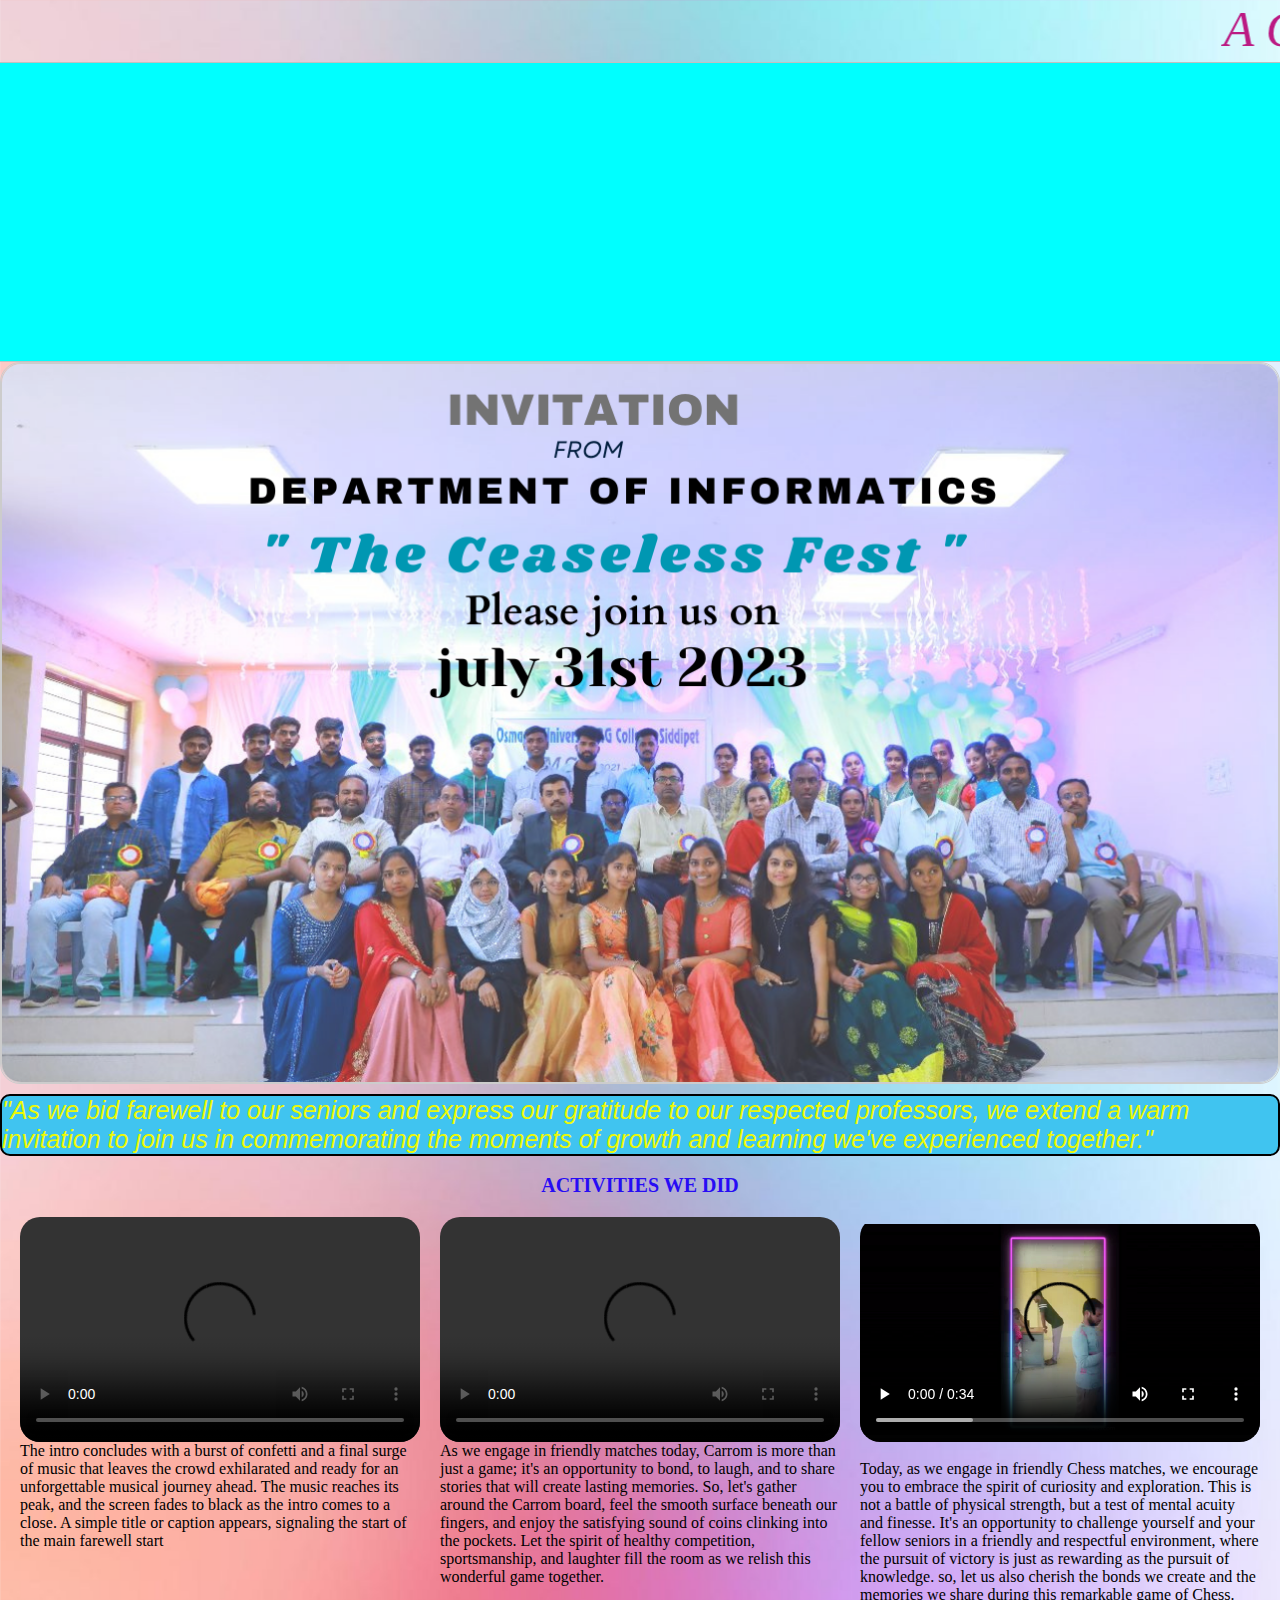
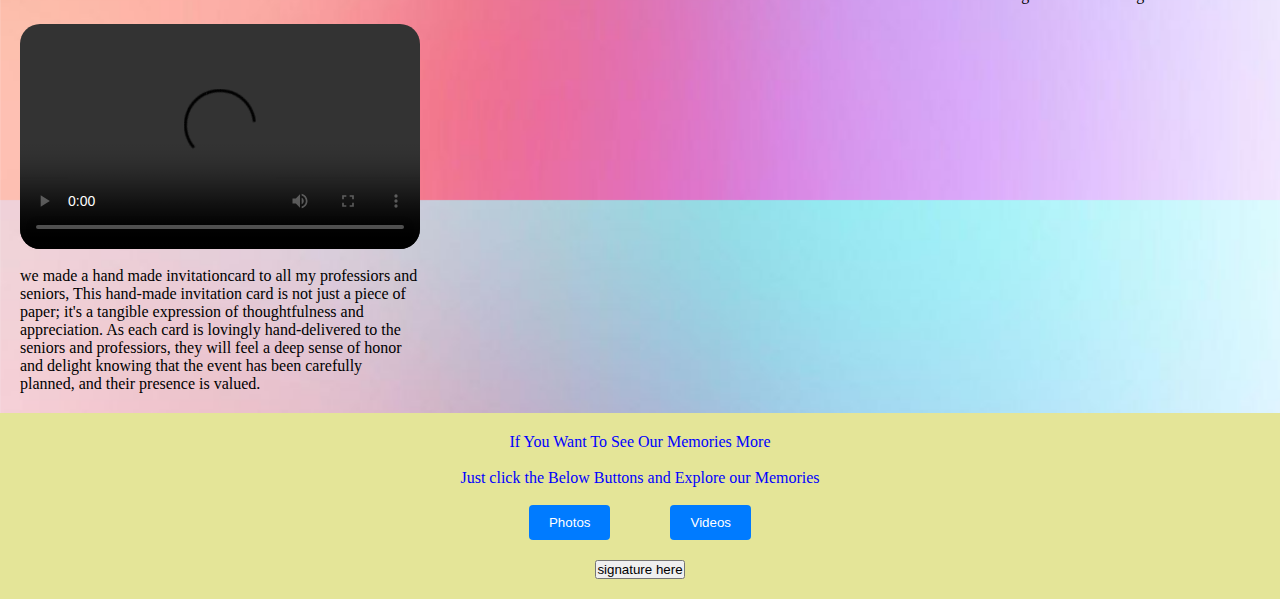
==== index.html @ cbfd1761 "Add files via upload" ====
<!DOCTYPE html>
<html lang="en">
<head>
    <meta charset="UTF-8">
    <meta name="viewport" content="width=device-width, initial-scale=1.0">
    <title>example</title>
    <link rel="stylesheet" href="index.css">
</head>
<body>
  <marquee class="flow" behavior="direction" direction="rtl">A Grand Welcome To The Ceaseless Fest</marquee>

    <header class="header-banner">
        <img class ="banner" src="images/MCA.jpg" alt="" max-height="300px" width="2000px">
        <br>
       
      </header>
      <div class="invitation">
          <img class="invitation"   src="images/INVITATION.jpg" alt="Photo">
      </div>

      <p class="font">"As we bid farewell to our seniors and express our gratitude to our respected professors, 
        we extend a warm invitation to join us in commemorating the
         moments of growth and learning we've experienced together."</p>
         <br>
  <h2>ACTIVITIES WE DID</h2>
  <!-- Main Section -->
<main>

  <div>
    <div class="video">
      <video controls>
        <source src="images/invitation.mp4" type="video/mp4">
      </video>
    </div> 
    <div>
        <p>The intro concludes with a burst of confetti and a 
          final surge of music that leaves the crowd exhilarated and ready for an 
          unforgettable musical journey ahead.
          The music reaches its peak, and the screen fades to black as the intro comes
           to a close. A simple title or caption 
           appears, signaling the start of the main farewell start</p>
    </div> 
  </div>

  <div>
    <div class="video">
      <video controls>
        <source src="images/Carroms.mp4" type="video/mp4">
      </video>
    </div>
    <div>
        <p>As we engage in friendly matches today,  Carrom is more than just a game; it's an opportunity to bond, 
           to laugh, and to share stories that will create lasting memories.

          So, let's gather around the Carrom board, feel the smooth surface beneath our fingers,
           and enjoy the satisfying sound of coins clinking into the pockets. Let the spirit of 
           healthy competition, sportsmanship, and laughter fill the room as we relish this wonderful game together.</p>
    </div> 
  </div>

  <div>
      <div class="video">
        <video controls>
          <source src="images/chess.mp4" type="video/mp4">
        </video>
      </div>
      <br>
      <div> 
        <p>Today, as we engage in friendly Chess matches, we encourage you to
           embrace the spirit of curiosity and exploration. 

          This is not a battle of physical strength, but a test of mental
           acuity and finesse. It's an opportunity to challenge yourself and your
            fellow seniors in a friendly and respectful environment, where the pursuit
             of victory is just as rewarding as the pursuit of knowledge.
            so, let us also cherish the bonds we create and the memories we share during this remarkable game of Chess.</p>
      </div>
  </div>
  <div>
    <div class="video">
      <video controls>
        <source src="images/invitecard.mp4" type="video/mp4">
      </video>
    </div>
    <br>
    <div> 
      <p>we made a hand made invitationcard to all my professiors and seniors,
        This hand-made invitation card is not just a piece of paper; 
        it's a tangible expression of thoughtfulness and appreciation. 
        As each card is lovingly hand-delivered to the seniors and professiors, they will feel a deep sense of honor and
         delight knowing that the event has been carefully planned, and their presence is valued.</p>
    </div>
</div>
    
  </main>
  
  <!-- Footer -->
<footer>
  <div class="foot">
    <p>If You Want To See Our Memories More</p>
    <br>
    <p>Just click the Below Buttons and Explore our Memories</p>
    <br>
  </div>
    <div class="footer-buttons">
     <a href="images.html"> 
      <button>Photos</button>
    </a>
    <a href="videos.html">
      <button>Videos</button>
    </a>
      
    </div>
    <div class="signature">
      <a href="sigh.html">
        <button>signature here</button>
      </a>
    </div>
  </footer>
</body>
</html>
---- index.css ----
*{
    margin: 0;
    padding: 0;
    box-sizing: border-box;
}
body{
    background-image:url("images/bg1.jpg");
    background-size: 100rem;
    max-width: 2000px;
    max-height: 100%;
}
.flow{
  font-family: sans-serif fantasy;
  font-size: 50px;
  font-style: oblique;
  color: #bb1a83;
  /* font-weight: 200; */
}

/* CSS for Header */
.header-banner  {
    background-color: aqua;
    display: flex;
    justify-content: center;
    align-items: center;
    position: relative;
    
  }
  .invitation{
    display: flex;
    justify-content:center;
    align-items: center;
    position: relative;
    width: 100%;
    height: auto;
    border: 1px solid #ccc;
    border-radius: 4px;
    border-radius: 20px;
    row-gap: 50px;
  }
  .invitation img{
    padding: 0 100 100 100;
  }
   .banner{
    height: 300px;
    max-width: 2000px;
    display: flex;
    justify-content: center;
    align-items: center;
    position: relative;
  } 
  .font{
    font-family: 'Lucida Sans', 'Lucida Sans Regular', 'Lucida Grande', 'Lucida Sans Unicode', Geneva, Verdana, sans-serif;
    font-size: 25px;
    font-style: italic;
    color: rgb(237, 249, 5);
    border:2px solid black ;
    border-radius: 10px;
    background-color: #40c4f0;
    margin-top: 10px;
  }
  h2{
    font-size: 20px;
    color: #270cf4;
    align-items: center;
    display: flex;
    justify-content:center;
    position: relative;
  }
  
  /* CSS for Main Section */
  main {
    display: grid;
    grid-template-columns: repeat(auto-fit, minmax(300px, 1fr));
    gap: 20px;
    padding: 20px;
  }
  
  .photo img {
    width: 100%;
    max-width: 100%;
    height: auto;
    border: 1px solid #ccc;
    border-radius: 4px;
    border-radius: 20px;
  }
  
  .video {
    position: relative;
    border-radius: 20px;
    padding-bottom: 56.25%; /* 16:9 aspect ratio for responsive video */
  }
  
  .video video {
    border-radius: 20px;
    position: absolute;
    width: 100%;
    height: 100%;
    top: 0;
    left: 0;
  }
  
  /* CSS for Footer */
  footer {
    background-color: #e4e598;
    padding: 20px;
    color: #fff;
    text-align: center;
  }
  
  .footer-buttons {
    display: flex;
    justify-content: center;
    flex-wrap: wrap;
  }
  
  .footer-buttons button {
    margin: 5px;
    background-color: #007bff;
    color: #fff;
    border: none;
    padding: 10px 20px;
    border-radius: 4px;
    cursor: pointer;
    margin: 0 30px 0 30px;
  }
  .foot{
    color: blue;
  }
  .signature {
    margin-top: 20px;
  }
  
  
  /* Media Query for Responsive Design */
  @media (max-width: 768px) {
    .header-banner {
      height: 300px;
    }
  
    main {
      grid-template-columns: 1fr;
    }
  }
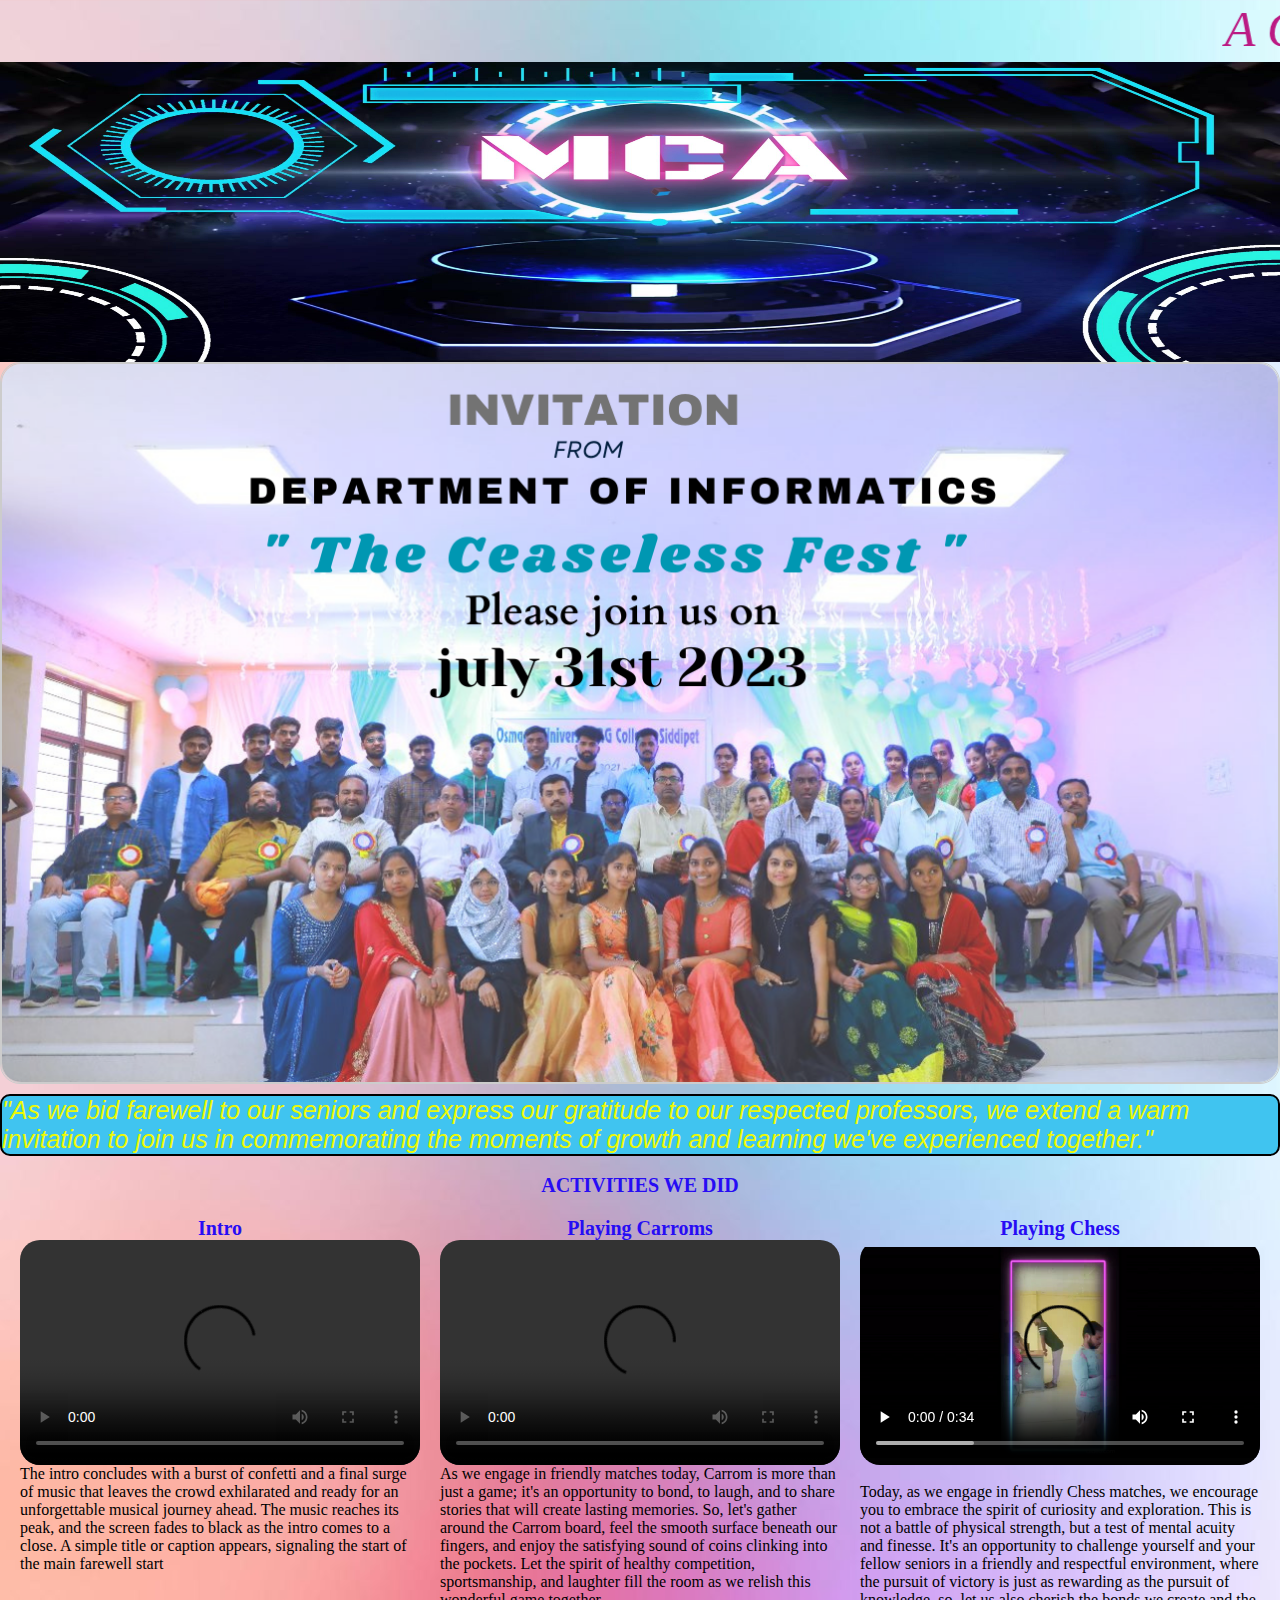
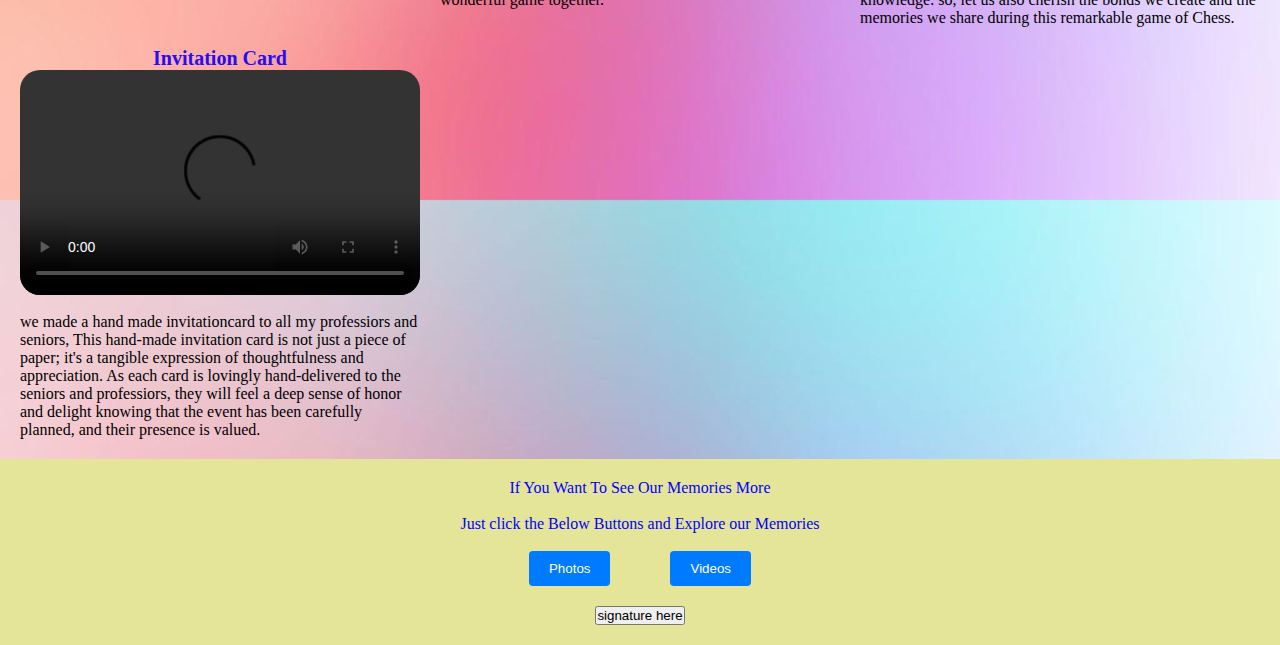
==== commit 2727d738: "index.html" ====
--- a/index.html
+++ b/index.html
@@ -27,6 +27,7 @@
 <main>
 
   <div>
+      <h2>Intro</h2>
     <div class="video">
       <video controls>
         <source src="images/invitation.mp4" type="video/mp4">
@@ -43,6 +44,7 @@
   </div>
 
   <div>
+      <h2>Playing Carroms</h2>
     <div class="video">
       <video controls>
         <source src="images/Carroms.mp4" type="video/mp4">
@@ -59,6 +61,7 @@
   </div>
 
   <div>
+      <h2>Playing Chess</h2>
       <div class="video">
         <video controls>
           <source src="images/chess.mp4" type="video/mp4">
@@ -77,6 +80,7 @@
       </div>
   </div>
   <div>
+      <h2>Invitation Card</h2>
     <div class="video">
       <video controls>
         <source src="images/invitecard.mp4" type="video/mp4">
@@ -118,4 +122,4 @@
     </div>
   </footer>
 </body>
-</html>+</html>
